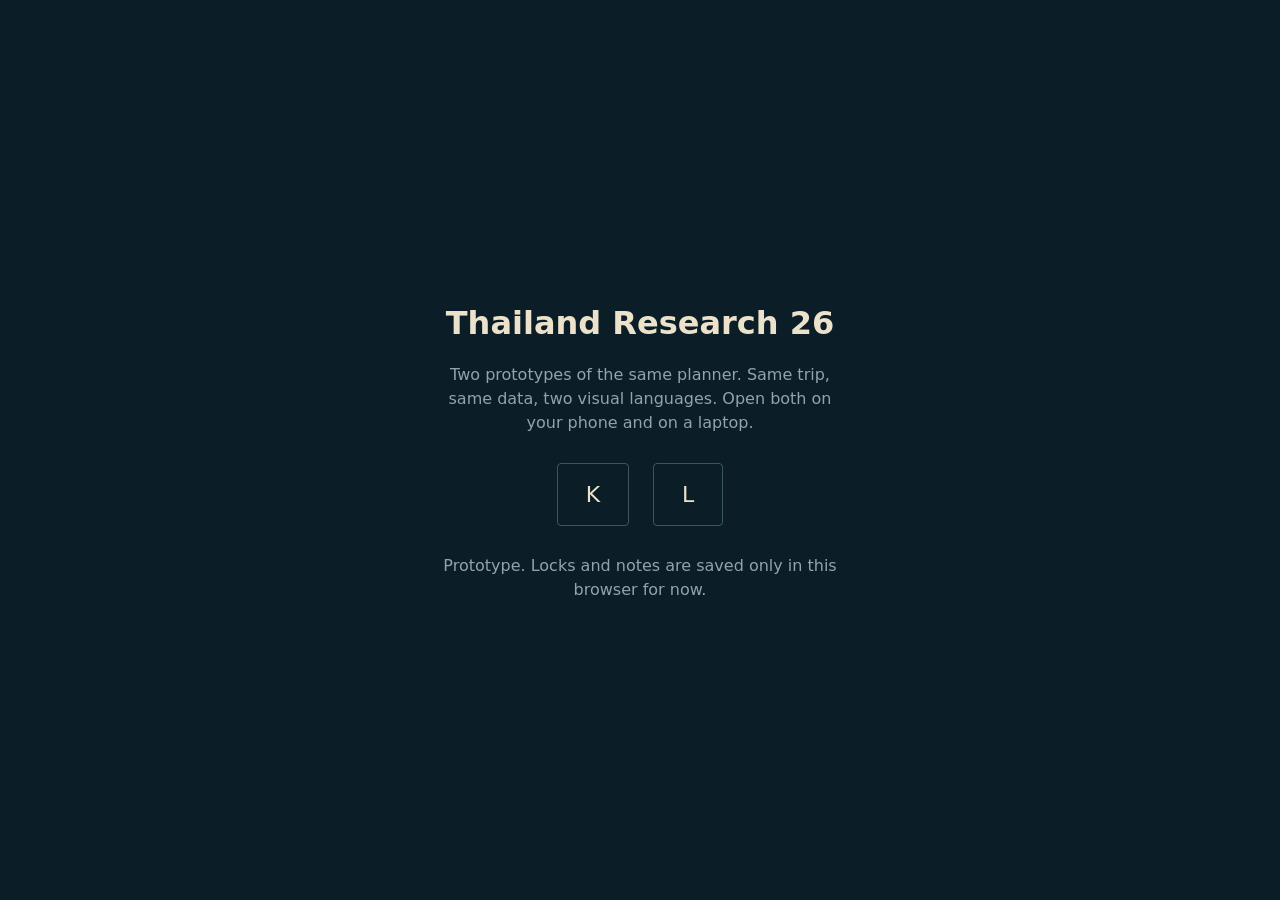
==== index.html @ 10a574d9 "Thailand Research 26: round-2 prototypes K and L Co-Authored-By: Claude Fable 5.1 <noreply@anthropic" ====
<!doctype html>
<html lang="en"><head><meta charset="utf-8"><meta name="viewport" content="width=device-width, initial-scale=1"><title>Thailand Research 26</title>
<style>body{margin:0;min-height:100vh;display:grid;place-items:center;font-family:system-ui,sans-serif;background:#0b1e28;color:#ece2cb}main{text-align:center;padding:24px}a{display:inline-block;margin:12px;padding:18px 28px;color:inherit;text-decoration:none;font-size:22px;border:1px solid #3a5663;border-radius:4px}p{color:#8ea4ae;max-width:40ch;line-height:1.5}</style></head>
<body><main><h1>Thailand Research 26</h1><p>Two prototypes of the same planner. Same trip, same data, two visual languages. Open both on your phone and on a laptop.</p><a href="K.html">K</a><a href="L.html">L</a><p>Prototype. Locks and notes are saved only in this browser for now.</p></main></body></html>
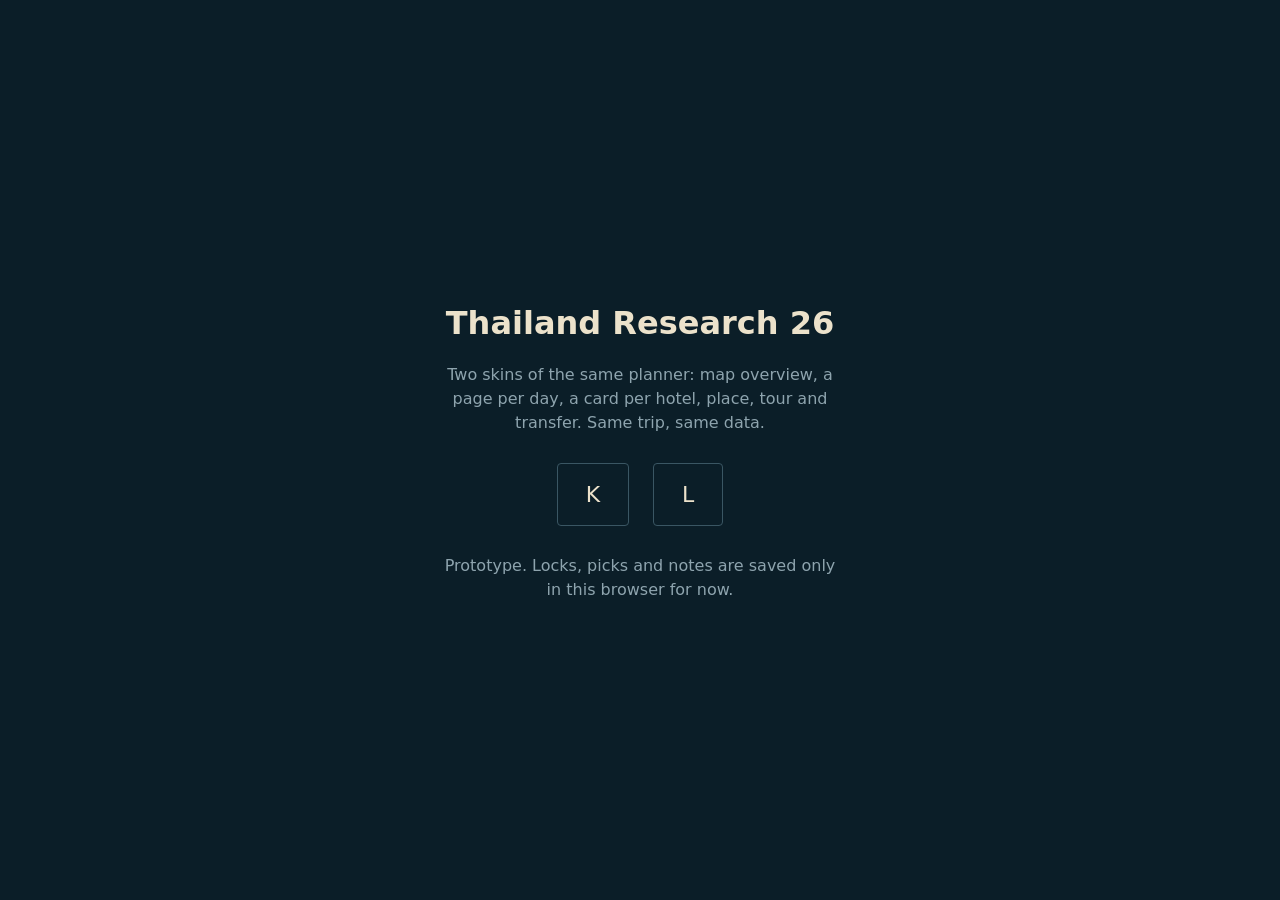
==== commit 0f64edd6: "Three-level shell: map overview, day pages, item cards, cross-trip pages; 102 researched items" ====
--- a/index.html
+++ b/index.html
@@ -1,4 +1,4 @@
 <!doctype html>
 <html lang="en"><head><meta charset="utf-8"><meta name="viewport" content="width=device-width, initial-scale=1"><title>Thailand Research 26</title>
 <style>body{margin:0;min-height:100vh;display:grid;place-items:center;font-family:system-ui,sans-serif;background:#0b1e28;color:#ece2cb}main{text-align:center;padding:24px}a{display:inline-block;margin:12px;padding:18px 28px;color:inherit;text-decoration:none;font-size:22px;border:1px solid #3a5663;border-radius:4px}p{color:#8ea4ae;max-width:40ch;line-height:1.5}</style></head>
-<body><main><h1>Thailand Research 26</h1><p>Two prototypes of the same planner. Same trip, same data, two visual languages. Open both on your phone and on a laptop.</p><a href="K.html">K</a><a href="L.html">L</a><p>Prototype. Locks and notes are saved only in this browser for now.</p></main></body></html>
+<body><main><h1>Thailand Research 26</h1><p>Two skins of the same planner: map overview, a page per day, a card per hotel, place, tour and transfer. Same trip, same data.</p><a href="K.html">K</a><a href="L.html">L</a><p>Prototype. Locks, picks and notes are saved only in this browser for now.</p></main></body></html>
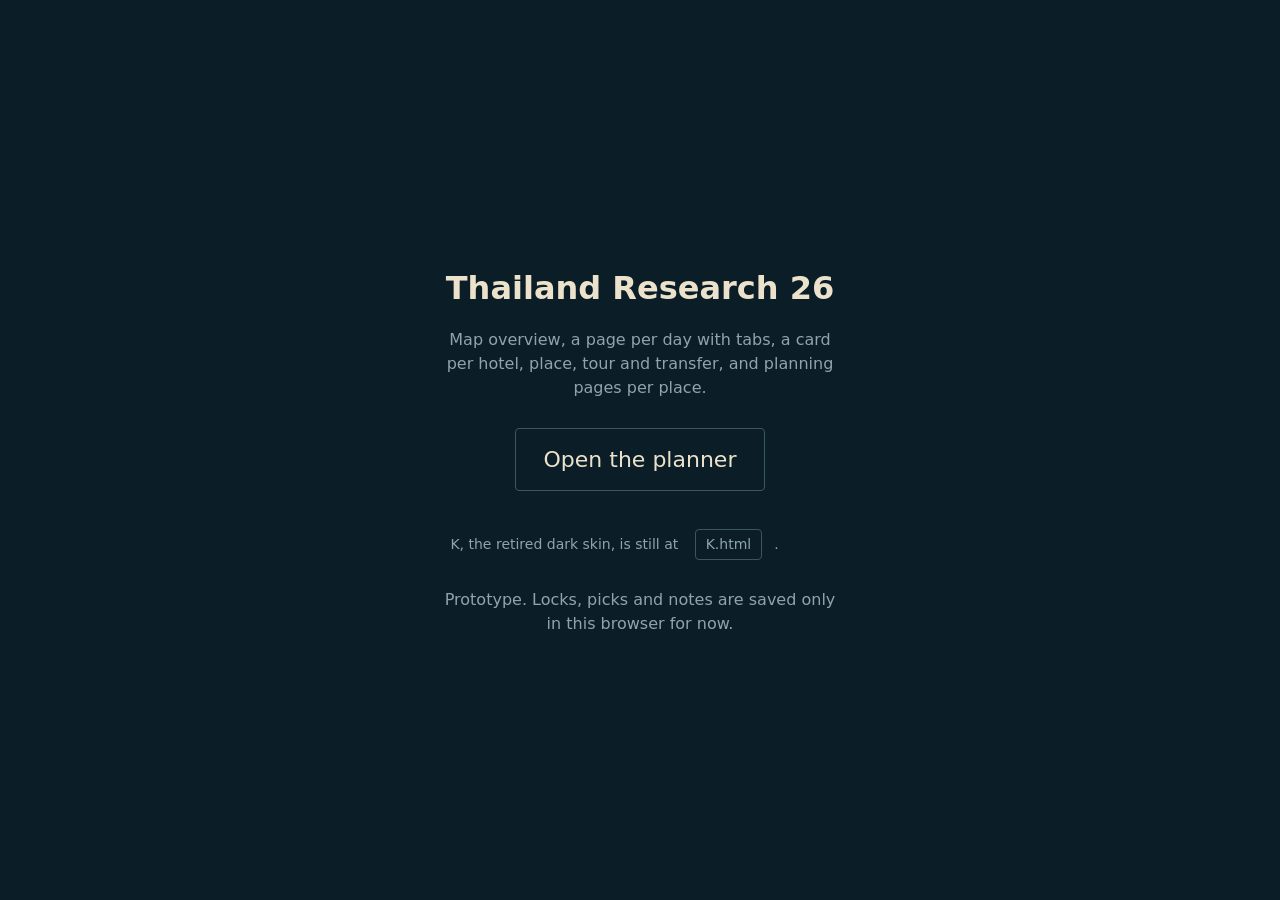
==== commit 4316efbf: "L locked: tabbed day pages, map markers, plan-a-place pages with day chips, order B default, order c" ====
--- a/index.html
+++ b/index.html
@@ -1,4 +1,4 @@
 <!doctype html>
 <html lang="en"><head><meta charset="utf-8"><meta name="viewport" content="width=device-width, initial-scale=1"><title>Thailand Research 26</title>
 <style>body{margin:0;min-height:100vh;display:grid;place-items:center;font-family:system-ui,sans-serif;background:#0b1e28;color:#ece2cb}main{text-align:center;padding:24px}a{display:inline-block;margin:12px;padding:18px 28px;color:inherit;text-decoration:none;font-size:22px;border:1px solid #3a5663;border-radius:4px}p{color:#8ea4ae;max-width:40ch;line-height:1.5}</style></head>
-<body><main><h1>Thailand Research 26</h1><p>Two skins of the same planner: map overview, a page per day, a card per hotel, place, tour and transfer. Same trip, same data.</p><a href="K.html">K</a><a href="L.html">L</a><p>Prototype. Locks, picks and notes are saved only in this browser for now.</p></main></body></html>
+<body><main><h1>Thailand Research 26</h1><p>Map overview, a page per day with tabs, a card per hotel, place, tour and transfer, and planning pages per place.</p><a href="L.html">Open the planner</a><p style="font-size:14px">K, the retired dark skin, is still at <a href="K.html" style="font-size:14px;padding:4px 10px">K.html</a>.</p><p>Prototype. Locks, picks and notes are saved only in this browser for now.</p></main></body></html>
